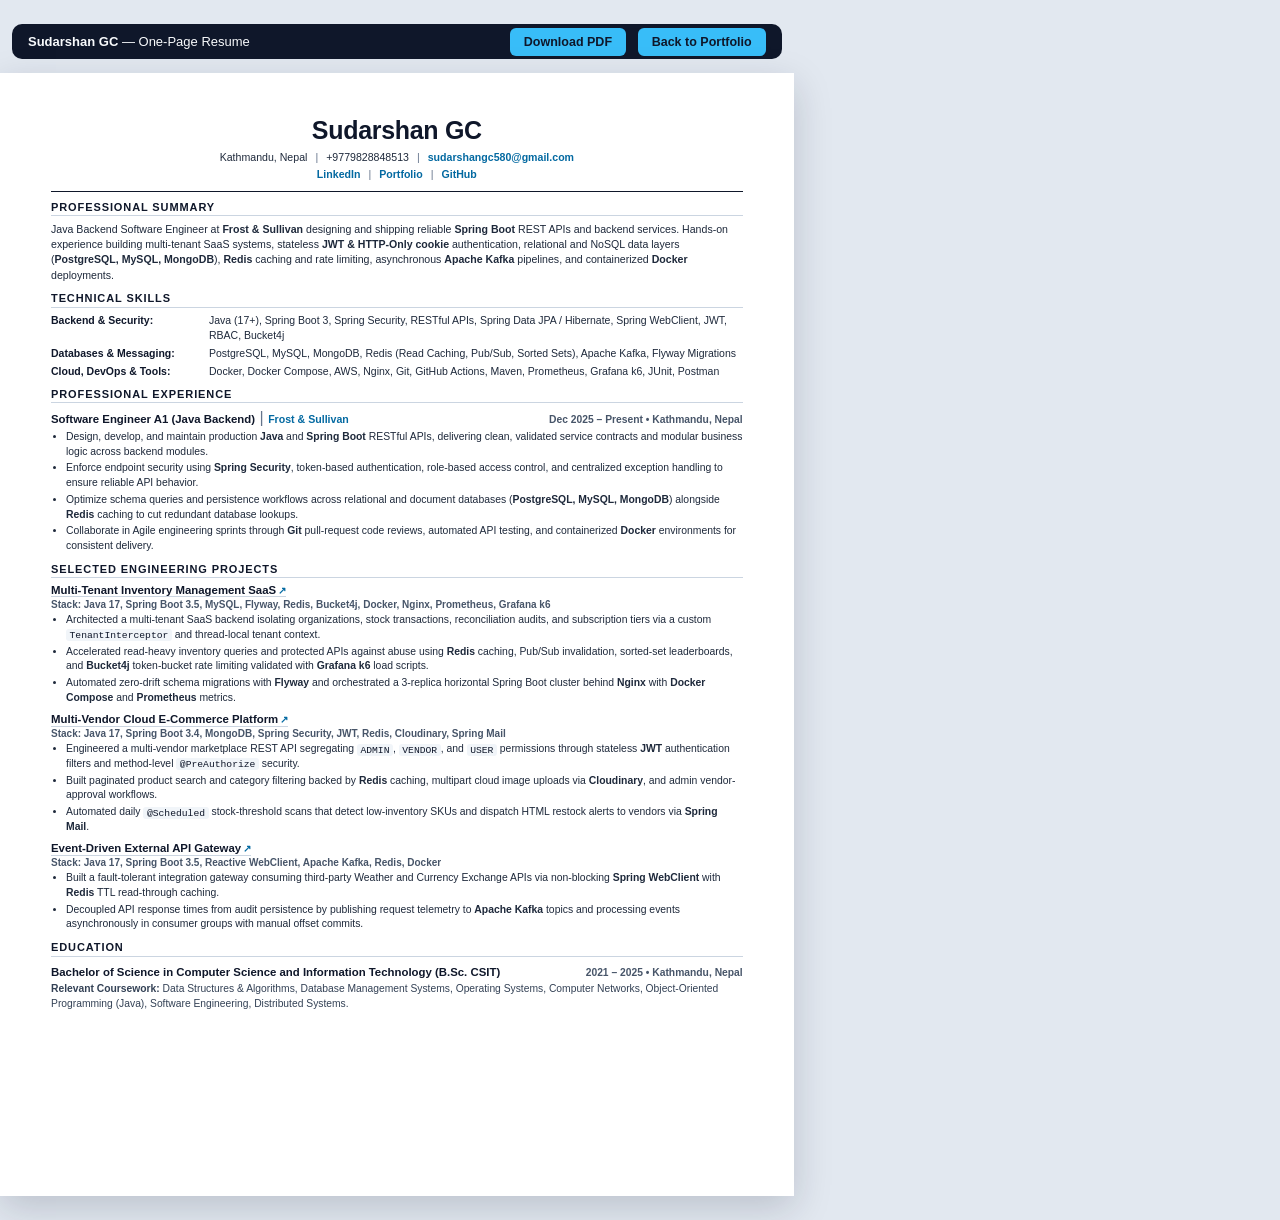
==== cv.html @ 2eac3193 "Center CV header with clean LinkedIn, Portfolio, and GitHub labels" ====
<!DOCTYPE html>
<html lang="en">

<head>
  <meta charset="UTF-8" />
  <meta name="viewport" content="width=device-width, initial-scale=1.0" />
  <title>Sudarshan GC — Resume (Java Backend Software Engineer)</title>
  <style>
    @page {
      size: A4 portrait;
      margin: 0;
    }

    * {
      box-sizing: border-box;
      margin: 0;
      padding: 0;
    }

    html,
    body {
      width: 210mm;
      background: #e2e8f0;
      font-family: 'Segoe UI', -apple-system, BlinkMacSystemFont, 'Helvetica Neue', Arial, sans-serif;
      color: #0f172a;
      -webkit-print-color-adjust: exact;
      print-color-adjust: exact;
    }

    @media screen {
      body {
        display: flex;
        flex-direction: column;
        align-items: center;
        padding: 24px 12px;
        width: 100%;
      }

      .print-bar {
        width: 210mm;
        max-width: 100%;
        display: flex;
        justify-content: space-between;
        align-items: center;
        margin-bottom: 14px;
        padding: 10px 16px;
        background: #0f172a;
        color: #f8fafc;
        border-radius: 10px;
        font-size: 13px;
      }

      .print-bar a,
      .print-bar button {
        background: #38bdf8;
        color: #0f172a;
        border: none;
        padding: 7px 14px;
        border-radius: 6px;
        font-weight: 700;
        font-size: 12.5px;
        text-decoration: none;
        cursor: pointer;
        margin-left: 8px;
      }

      .page {
        box-shadow: 0 12px 36px rgba(15, 23, 42, 0.18);
      }
    }

    @media print {

      html,
      body {
        background: #ffffff;
        width: 210mm;
        height: 297mm;
        overflow: hidden;
      }

      .print-bar {
        display: none !important;
      }
    }

    .page {
      width: 210mm;
      min-height: 297mm;
      max-height: 297mm;
      background: #ffffff;
      padding: 11.5mm 13.5mm 11mm 13.5mm;
      display: flex;
      flex-direction: column;
      justify-content: space-between;
    }

    /* Header */
    .header {
      text-align: center;
      border-bottom: 1.5px solid #0f172a;
      padding-bottom: 8px;
      margin-bottom: 9px;
    }

    .name {
      font-size: 25px;
      font-weight: 800;
      letter-spacing: -0.3px;
      color: #0f172a;
      line-height: 1.18;
    }

    .contact-row {
      margin-top: 4px;
      display: flex;
      justify-content: center;
      flex-wrap: wrap;
      gap: 2px 8px;
      font-size: 10.6px;
      color: #1e293b;
      line-height: 1.45;
    }

    .contact-links-row {
      margin-top: 2px;
      display: flex;
      justify-content: center;
      flex-wrap: wrap;
      gap: 2px 8px;
      font-size: 10.6px;
      color: #1e293b;
      line-height: 1.45;
    }

    .contact-row a,
    .contact-links-row a {
      color: #0369a1;
      text-decoration: none;
      font-weight: 600;
    }

    .sep {
      color: #64748b;
    }

    /* Sections */
    .section {
      margin-bottom: 9px;
    }

    .section:last-child {
      margin-bottom: 0;
    }

    .section-title {
      font-size: 11px;
      font-weight: 800;
      text-transform: uppercase;
      letter-spacing: 0.9px;
      color: #0f172a;
      border-bottom: 1px solid #cbd5e1;
      padding-bottom: 2.5px;
      margin-bottom: 5.5px;
    }

    .summary {
      font-size: 10.6px;
      line-height: 1.45;
      color: #1e293b;
    }

    /* Skills */
    .skills-grid {
      display: grid;
      grid-template-columns: 148px 1fr;
      row-gap: 3.5px;
      column-gap: 10px;
      font-size: 10.5px;
      line-height: 1.4;
    }

    .skill-cat {
      font-weight: 700;
      color: #0f172a;
    }

    .skill-items {
      color: #1e293b;
    }

    /* Experience & Projects */
    .entry {
      margin-bottom: 7.5px;
    }

    .entry:last-child {
      margin-bottom: 0;
    }

    .entry-head {
      display: flex;
      justify-content: space-between;
      align-items: baseline;
      gap: 8px;
    }

    .entry-title {
      font-size: 11.4px;
      font-weight: 700;
      color: #0f172a;
    }

    .entry-sub {
      font-size: 10.6px;
      font-weight: 600;
      color: #0369a1;
    }

    .entry-meta {
      font-size: 10.3px;
      font-weight: 600;
      color: #475569;
      white-space: nowrap;
    }

    .project-stack {
      margin-top: 1.5px;
      font-size: 10px;
      font-weight: 600;
      color: #475569;
    }

    .project-title-link {
      color: #0f172a;
      text-decoration: none;
      border-bottom: 1px solid #cbd5e1;
      padding-bottom: 0.5px;
    }

    .ext-arrow {
      font-size: 9.5px;
      color: #0369a1;
      margin-left: 2px;
    }

    ul.bullets {
      margin-top: 3px;
      padding-left: 15px;
      font-size: 10.4px;
      line-height: 1.42;
      color: #1e293b;
    }

    ul.bullets li {
      margin-bottom: 2px;
    }

    ul.bullets li:last-child {
      margin-bottom: 0;
    }

    code {
      font-family: Consolas, 'SFMono-Regular', Menlo, monospace;
      font-size: 9.7px;
      background: #f1f5f9;
      padding: 0.5px 3.5px;
      border-radius: 3px;
      color: #0f172a;
    }

    .edu-details {
      margin-top: 2px;
      font-size: 10.3px;
      color: #334155;
      line-height: 1.4;
    }
  </style>
</head>

<body>
  <div class="print-bar">
    <span><strong>Sudarshan GC</strong> — One-Page Resume</span>
    <div>
      <a href="Sudarshan_GC_CV.pdf" download>Download PDF</a>
      <a href="index.html">Back to Portfolio</a>
    </div>
  </div>

  <main class="page">
    <div>
      <!-- HEADER -->
      <header class="header">
        <h1 class="name">Sudarshan GC</h1>
        <div class="contact-row">
          <span>Kathmandu, Nepal</span>
          <span class="sep">|</span>
          <span>+9779828848513</span>
          <span class="sep">|</span>
          <a href="mailto:sudarshangc580@gmail.com">sudarshangc580@gmail.com</a>
        </div>
        <div class="contact-links-row">
          <a href="https://www.linkedin.com/in/sudarshan-g-c-8323a5442/">LinkedIn</a>
          <span class="sep">|</span>
          <a href="https://pablo483.github.io/">Portfolio</a>
          <span class="sep">|</span>
          <a href="https://github.com/pablo483">GitHub</a>
        </div>
      </header>

      <!-- SUMMARY -->
      <section class="section">
        <h2 class="section-title">Professional Summary</h2>
        <p class="summary">
          Java Backend Software Engineer at <strong>Frost &amp; Sullivan</strong> designing and shipping reliable
          <strong>Spring Boot</strong> REST APIs and backend services. Hands-on experience building multi-tenant SaaS
          systems, stateless <strong>JWT &amp; HTTP-Only cookie</strong> authentication, relational and NoSQL data
          layers (<strong>PostgreSQL, MySQL, MongoDB</strong>), <strong>Redis</strong> caching and rate limiting,
          asynchronous <strong>Apache Kafka</strong> pipelines, and containerized <strong>Docker</strong> deployments.
        </p>
      </section>

      <!-- TECHNICAL SKILLS -->
      <section class="section">
        <h2 class="section-title">Technical Skills</h2>
        <div class="skills-grid">
          <div class="skill-cat">Backend &amp; Security:</div>
          <div class="skill-items">Java (17+), Spring Boot 3, Spring Security, RESTful APIs, Spring Data JPA /
            Hibernate, Spring WebClient, JWT, RBAC, Bucket4j</div>

          <div class="skill-cat">Databases &amp; Messaging:</div>
          <div class="skill-items">PostgreSQL, MySQL, MongoDB, Redis (Read Caching, Pub/Sub, Sorted Sets), Apache Kafka,
            Flyway Migrations</div>

          <div class="skill-cat">Cloud, DevOps &amp; Tools:</div>
          <div class="skill-items">Docker, Docker Compose, AWS, Nginx, Git, GitHub Actions, Maven, Prometheus, Grafana
            k6, JUnit, Postman</div>
        </div>
      </section>

      <!-- PROFESSIONAL EXPERIENCE -->
      <section class="section">
        <h2 class="section-title">Professional Experience</h2>
        <div class="entry">
          <div class="entry-head">
            <div>
              <span class="entry-title">Software Engineer A1 (Java Backend)</span>
              <span class="sep"> | </span>
              <span class="entry-sub">Frost &amp; Sullivan</span>
            </div>
            <span class="entry-meta">Dec 2025 – Present • Kathmandu, Nepal</span>
          </div>
          <ul class="bullets">
            <li>Design, develop, and maintain production <strong>Java</strong> and <strong>Spring Boot</strong> RESTful
              APIs, delivering clean, validated service contracts and modular business logic across backend modules.
            </li>
            <li>Enforce endpoint security using <strong>Spring Security</strong>, token-based authentication, role-based
              access control, and centralized exception handling to ensure reliable API behavior.</li>
            <li>Optimize schema queries and persistence workflows across relational and document databases
              (<strong>PostgreSQL, MySQL, MongoDB</strong>) alongside <strong>Redis</strong> caching to cut redundant
              database lookups.</li>
            <li>Collaborate in Agile engineering sprints through <strong>Git</strong> pull-request code reviews,
              automated API testing, and containerized <strong>Docker</strong> environments for consistent delivery.
            </li>
          </ul>
        </div>
      </section>

      <!-- FEATURED BACKEND PROJECTS -->
      <section class="section">
        <h2 class="section-title">Selected Engineering Projects</h2>

        <div class="entry">
          <div class="entry-head">
            <a class="entry-title project-title-link" href="https://github.com/pablo483/Inventory-SAAS">Multi-Tenant
              Inventory Management SaaS<span class="ext-arrow">&#8599;</span></a>
          </div>
          <div class="project-stack">Stack: Java 17, Spring Boot 3.5, MySQL, Flyway, Redis, Bucket4j, Docker, Nginx,
            Prometheus, Grafana k6</div>
          <ul class="bullets">
            <li>Architected a multi-tenant SaaS backend isolating organizations, stock transactions, reconciliation
              audits, and subscription tiers via a custom <code>TenantInterceptor</code> and thread-local tenant
              context.</li>
            <li>Accelerated read-heavy inventory queries and protected APIs against abuse using <strong>Redis</strong>
              caching, Pub/Sub invalidation, sorted-set leaderboards, and <strong>Bucket4j</strong> token-bucket rate
              limiting validated with <strong>Grafana k6</strong> load scripts.</li>
            <li>Automated zero-drift schema migrations with <strong>Flyway</strong> and orchestrated a 3-replica
              horizontal Spring Boot cluster behind <strong>Nginx</strong> with <strong>Docker Compose</strong> and
              <strong>Prometheus</strong> metrics.
            </li>
          </ul>
        </div>

        <div class="entry">
          <div class="entry-head">
            <a class="entry-title project-title-link" href="https://github.com/pablo483/Ecommerce_Cloud">Multi-Vendor
              Cloud E-Commerce Platform<span class="ext-arrow">&#8599;</span></a>
          </div>
          <div class="project-stack">Stack: Java 17, Spring Boot 3.4, MongoDB, Spring Security, JWT, Redis, Cloudinary,
            Spring Mail</div>
          <ul class="bullets">
            <li>Engineered a multi-vendor marketplace REST API segregating <code>ADMIN</code>, <code>VENDOR</code>, and
              <code>USER</code> permissions through stateless <strong>JWT</strong> authentication filters and
              method-level <code>@PreAuthorize</code> security.
            </li>
            <li>Built paginated product search and category filtering backed by <strong>Redis</strong> caching,
              multipart cloud image uploads via <strong>Cloudinary</strong>, and admin vendor-approval workflows.</li>
            <li>Automated daily <code>@Scheduled</code> stock-threshold scans that detect low-inventory SKUs and
              dispatch HTML restock alerts to vendors via <strong>Spring Mail</strong>.</li>
          </ul>
        </div>

        <div class="entry">
          <div class="entry-head">
            <a class="entry-title project-title-link"
              href="https://github.com/pablo483/external-api-integration">Event-Driven External API Gateway<span
                class="ext-arrow">&#8599;</span></a>
          </div>
          <div class="project-stack">Stack: Java 17, Spring Boot 3.5, Reactive WebClient, Apache Kafka, Redis, Docker
          </div>
          <ul class="bullets">
            <li>Built a fault-tolerant integration gateway consuming third-party Weather and Currency Exchange APIs via
              non-blocking <strong>Spring WebClient</strong> with <strong>Redis</strong> TTL read-through caching.</li>
            <li>Decoupled API response times from audit persistence by publishing request telemetry to <strong>Apache
                Kafka</strong> topics and processing events asynchronously in consumer groups with manual offset
              commits.</li>
          </ul>
        </div>
      </section>

      <!-- EDUCATION -->
      <section class="section">
        <h2 class="section-title">Education</h2>
        <div class="entry">
          <div class="entry-head">
            <div>
              <span class="entry-title">Bachelor of Science in Computer Science and Information Technology (B.Sc.
                CSIT)</span>
            </div>
            <span class="entry-meta">2021 – 2025 • Kathmandu, Nepal</span>
          </div>
          <p class="edu-details">
            <strong>Relevant Coursework:</strong> Data Structures &amp; Algorithms, Database Management Systems,
            Operating Systems, Computer Networks, Object-Oriented Programming (Java), Software Engineering, Distributed
            Systems.
          </p>
        </div>
      </section>
    </div>
  </main>
</body>

</html>
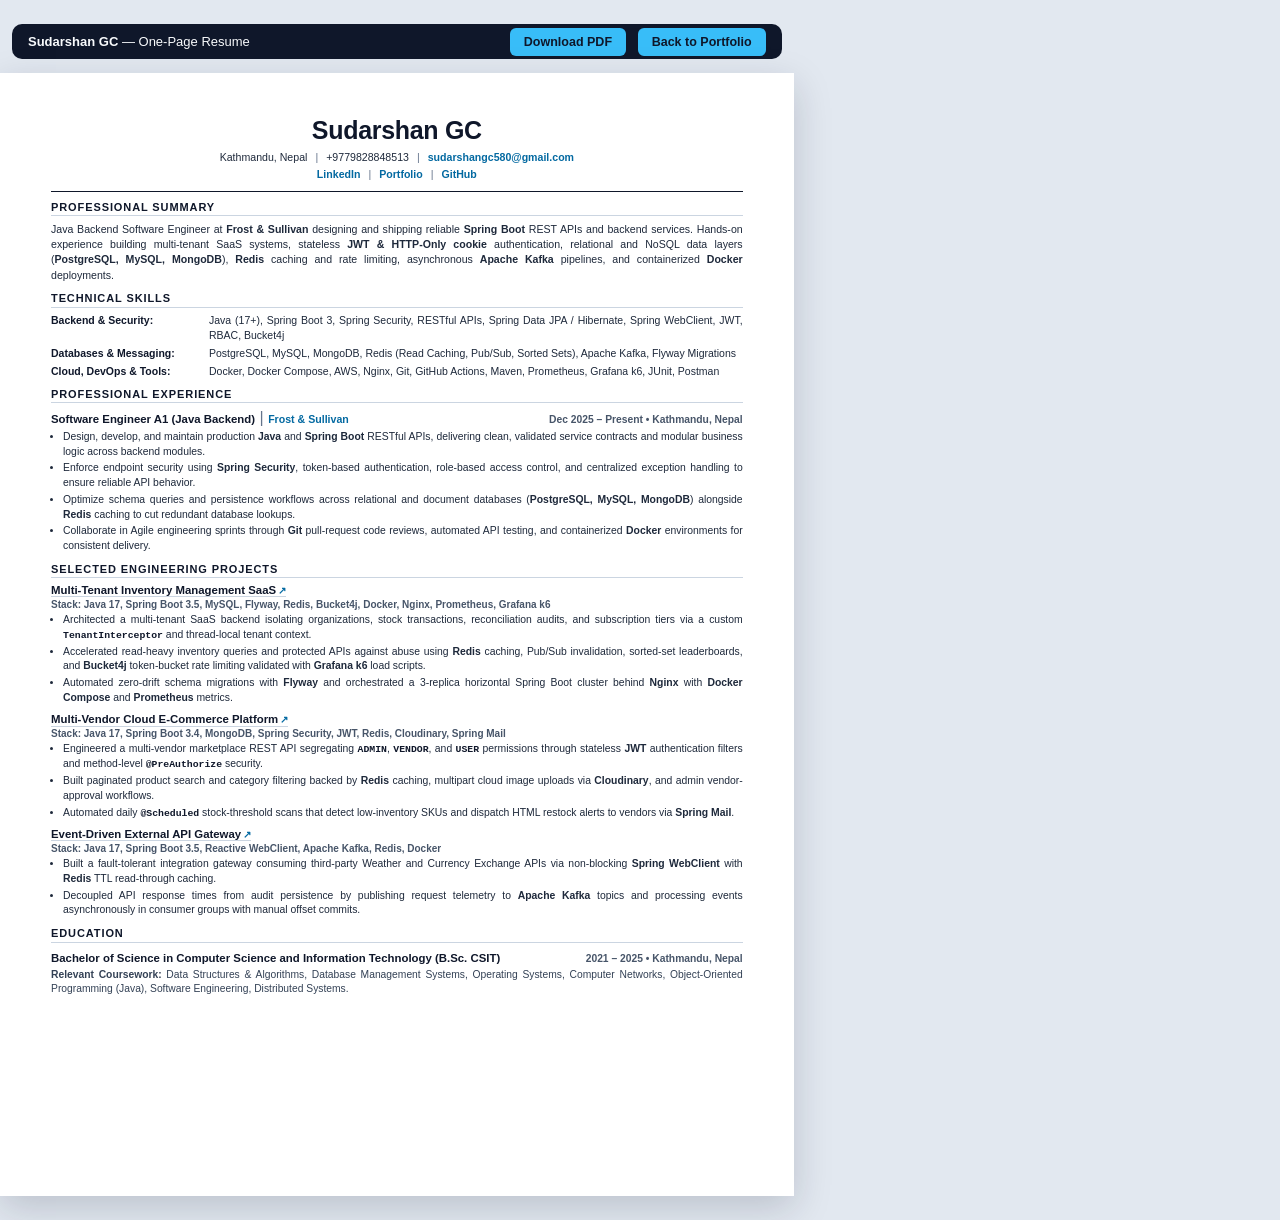
==== commit 80d3ffa2: "Justify CV body/bullets and align bullet margins flush with section lines" ====
--- a/cv.html
+++ b/cv.html
@@ -168,6 +168,7 @@
       font-size: 10.6px;
       line-height: 1.45;
       color: #1e293b;
+      text-align: justify;
     }
 
     /* Skills */
@@ -187,6 +188,7 @@
 
     .skill-items {
       color: #1e293b;
+      text-align: justify;
     }
 
     /* Experience & Projects */
@@ -246,10 +248,11 @@
 
     ul.bullets {
       margin-top: 3px;
-      padding-left: 15px;
+      padding-left: 12px;
       font-size: 10.4px;
       line-height: 1.42;
       color: #1e293b;
+      text-align: justify;
     }
 
     ul.bullets li {
@@ -262,11 +265,10 @@
 
     code {
       font-family: Consolas, 'SFMono-Regular', Menlo, monospace;
-      font-size: 9.7px;
-      background: #f1f5f9;
-      padding: 0.5px 3.5px;
-      border-radius: 3px;
-      color: #0f172a;
+      font-size: 9.8px;
+      font-weight: 600;
+      color: #0f172a;
+      padding: 0;
     }
 
     .edu-details {
@@ -274,6 +276,7 @@
       font-size: 10.3px;
       color: #334155;
       line-height: 1.4;
+      text-align: justify;
     }
   </style>
 </head>
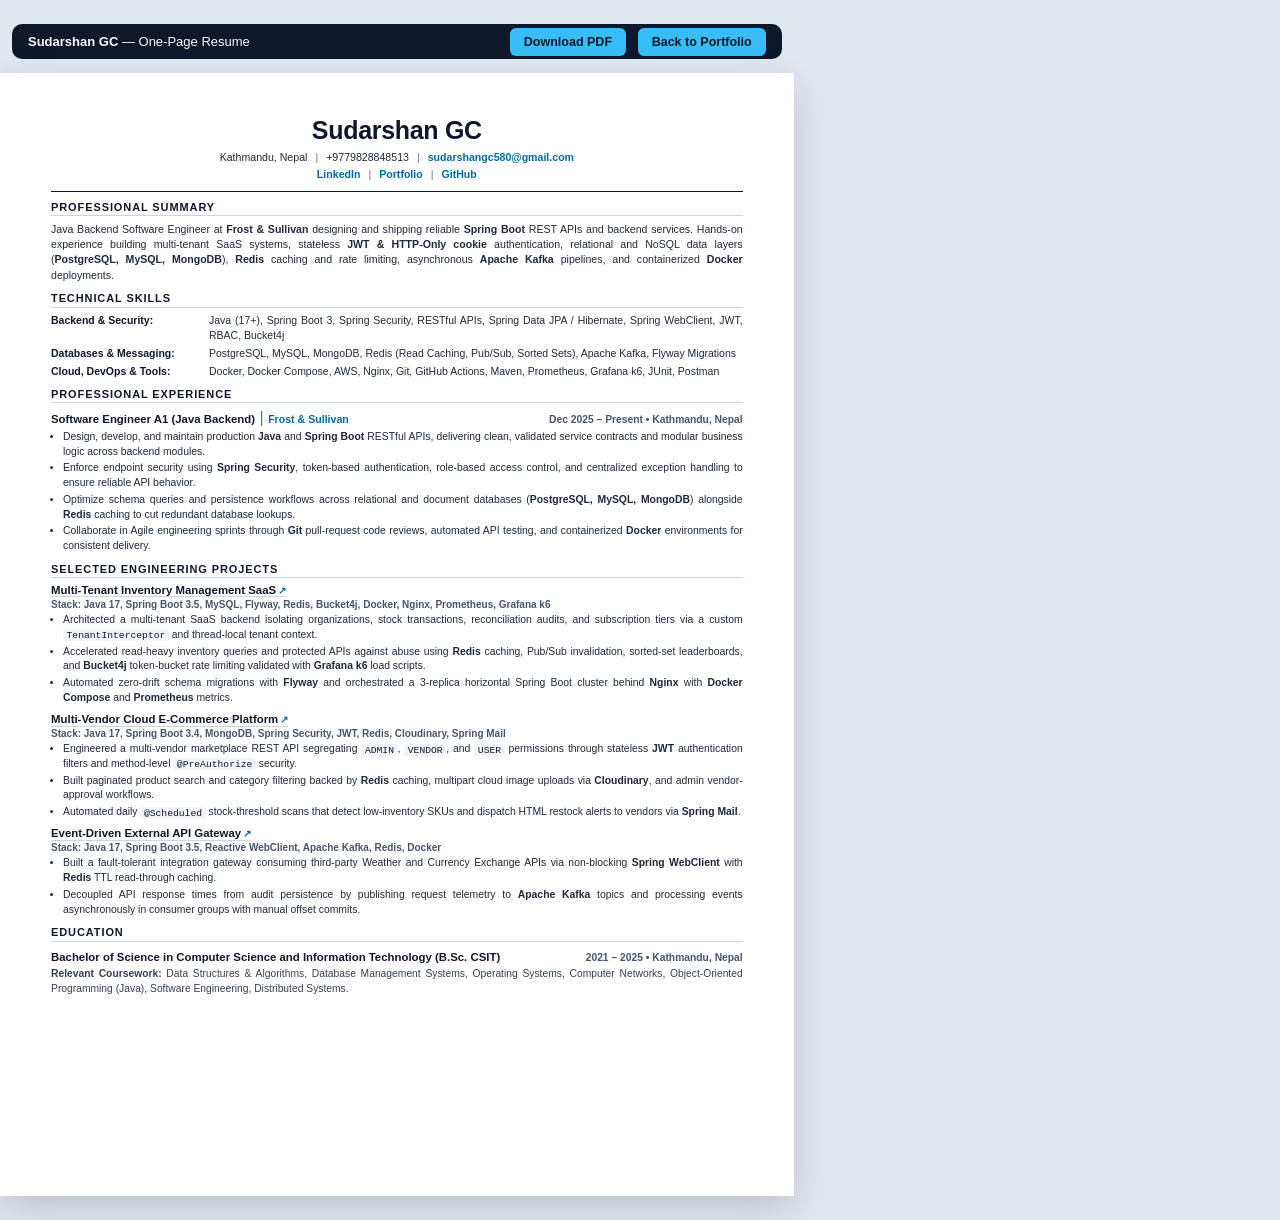
==== commit 3c4ac0ae: "Restore subtle code highlight pills while keeping justified edge alignment" ====
--- a/cv.html
+++ b/cv.html
@@ -265,10 +265,11 @@
 
     code {
       font-family: Consolas, 'SFMono-Regular', Menlo, monospace;
-      font-size: 9.8px;
-      font-weight: 600;
-      color: #0f172a;
-      padding: 0;
+      font-size: 9.7px;
+      background: #f1f5f9;
+      padding: 0.5px 3.5px;
+      border-radius: 3px;
+      color: #0f172a;
     }
 
     .edu-details {
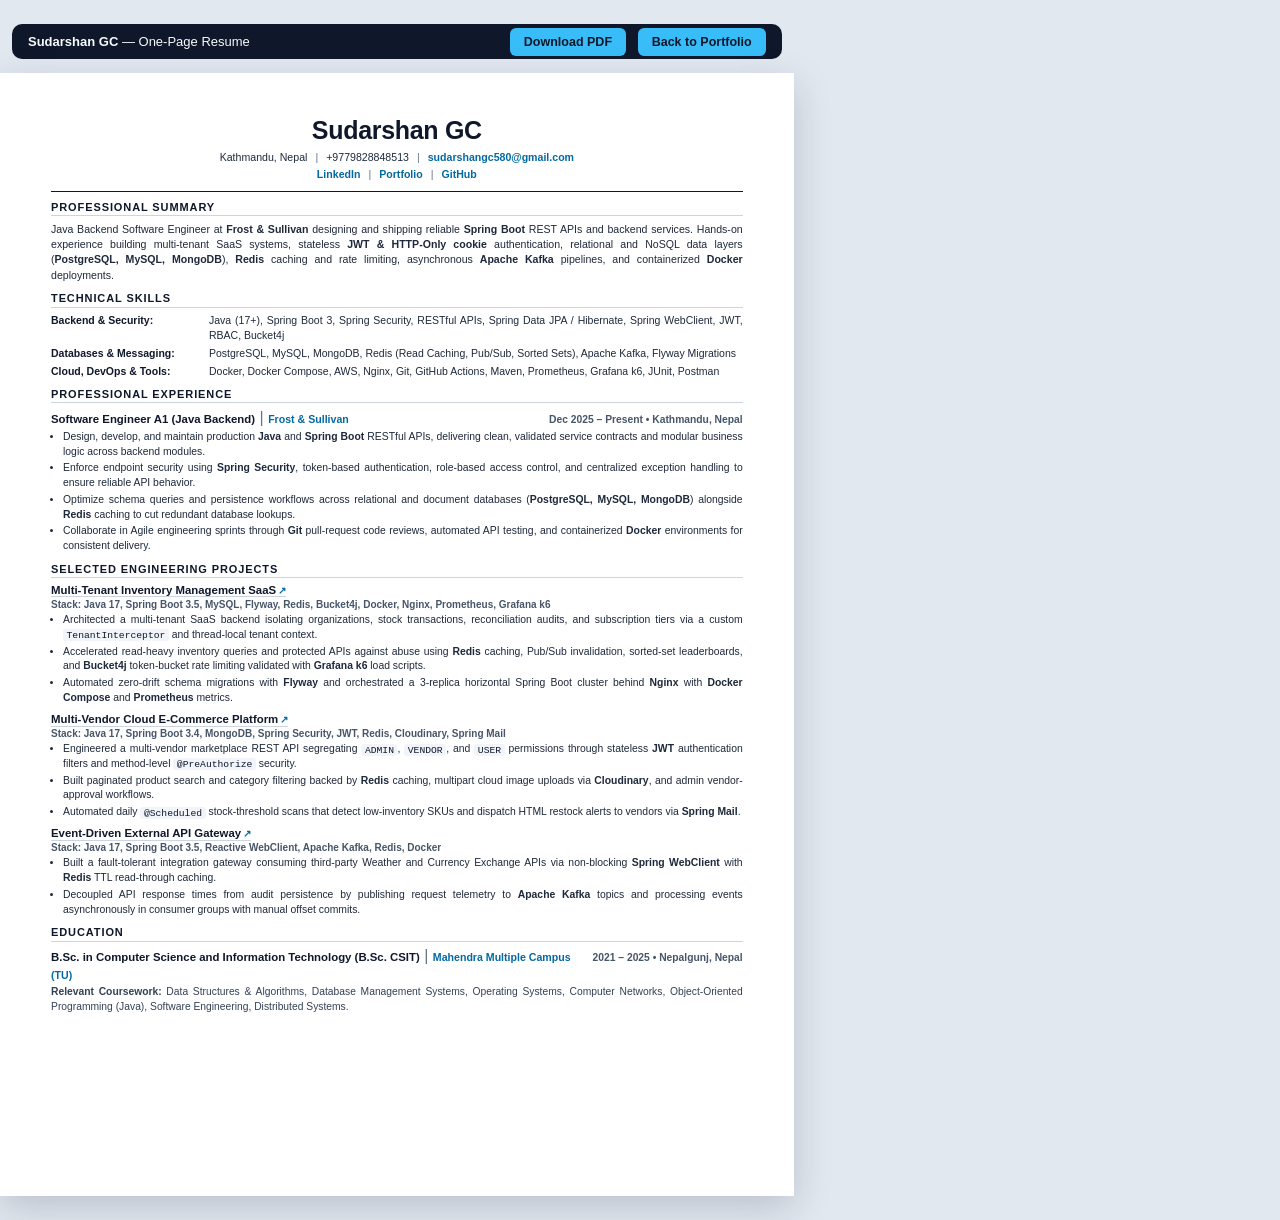
==== commit ff15c4f9: "Add Mahendra Multiple Campus (TU) to CV and portfolio education section" ====
--- a/cv.html
+++ b/cv.html
@@ -438,10 +438,11 @@
         <div class="entry">
           <div class="entry-head">
             <div>
-              <span class="entry-title">Bachelor of Science in Computer Science and Information Technology (B.Sc.
-                CSIT)</span>
+              <span class="entry-title">B.Sc. in Computer Science and Information Technology (B.Sc. CSIT)</span>
+              <span class="sep"> | </span>
+              <span class="entry-sub">Mahendra Multiple Campus (TU)</span>
             </div>
-            <span class="entry-meta">2021 – 2025 • Kathmandu, Nepal</span>
+            <span class="entry-meta">2021 – 2025 • Nepalgunj, Nepal</span>
           </div>
           <p class="edu-details">
             <strong>Relevant Coursework:</strong> Data Structures &amp; Algorithms, Database Management Systems,
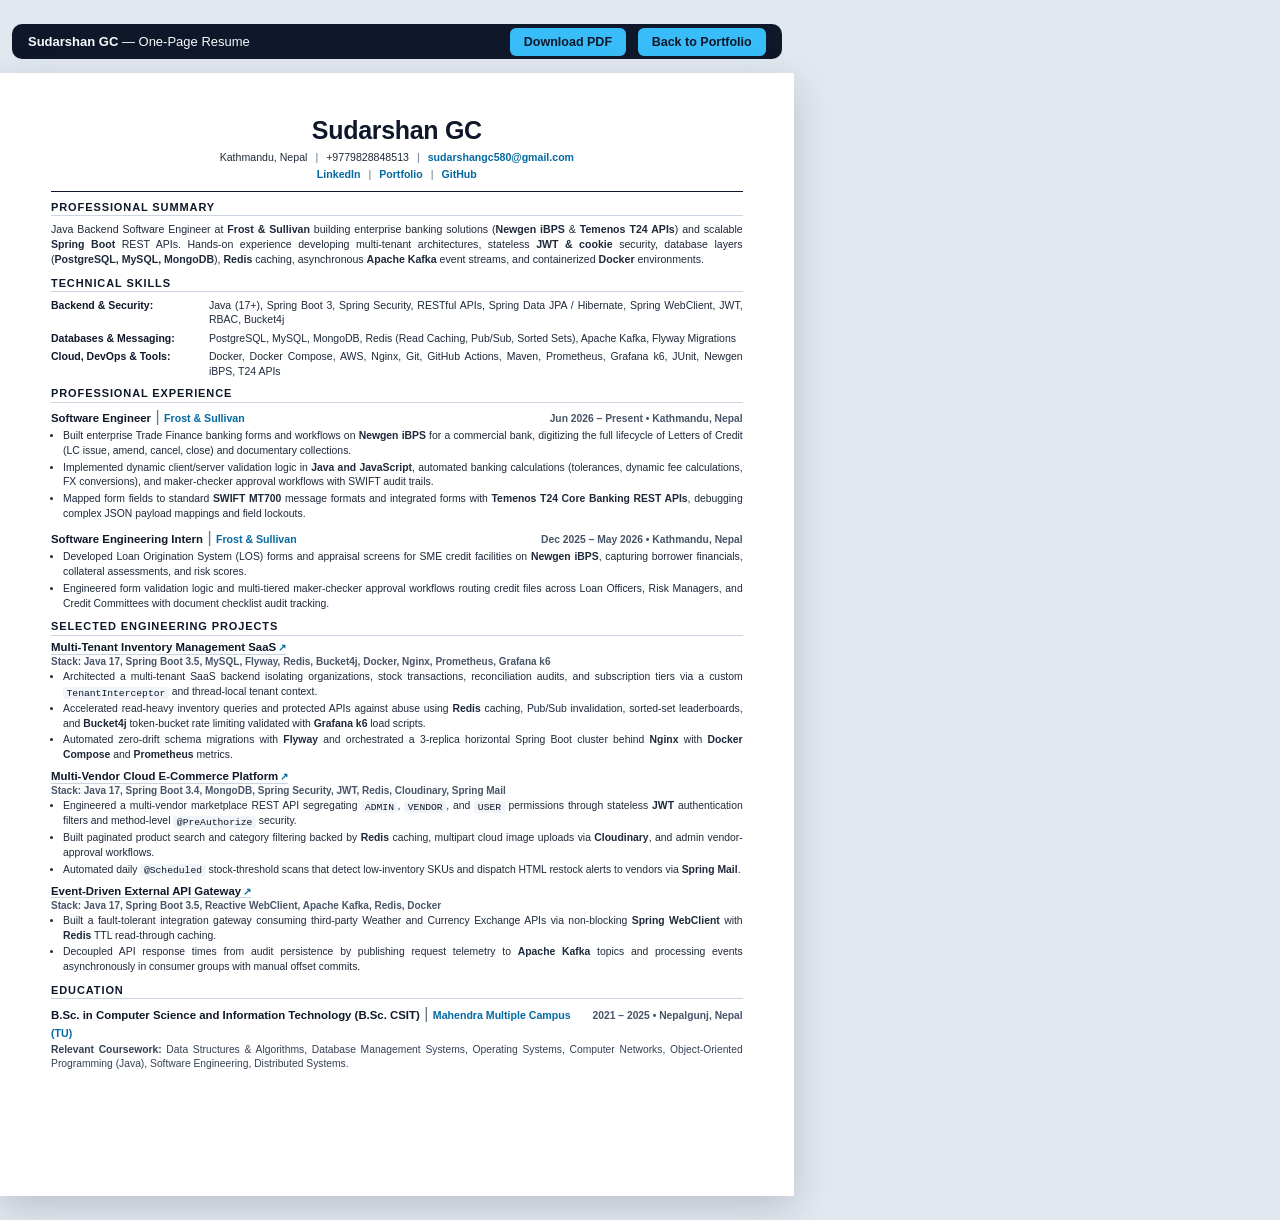
==== commit f0221318: "Update CV and Portfolio with Frost & Sullivan Trade Finance & LOS SME career progression" ====
--- a/cv.html
+++ b/cv.html
@@ -304,7 +304,7 @@
           <a href="mailto:sudarshangc580@gmail.com">sudarshangc580@gmail.com</a>
         </div>
         <div class="contact-links-row">
-          <a href="https://www.linkedin.com/in/sudarshan-g-c-8323a5442/">LinkedIn</a>
+          <a href="https://www.linkedin.com/in/sudarshan-gc-8323a5442/">LinkedIn</a>
           <span class="sep">|</span>
           <a href="https://pablo483.github.io/">Portfolio</a>
           <span class="sep">|</span>
@@ -316,11 +316,11 @@
       <section class="section">
         <h2 class="section-title">Professional Summary</h2>
         <p class="summary">
-          Java Backend Software Engineer at <strong>Frost &amp; Sullivan</strong> designing and shipping reliable
-          <strong>Spring Boot</strong> REST APIs and backend services. Hands-on experience building multi-tenant SaaS
-          systems, stateless <strong>JWT &amp; HTTP-Only cookie</strong> authentication, relational and NoSQL data
-          layers (<strong>PostgreSQL, MySQL, MongoDB</strong>), <strong>Redis</strong> caching and rate limiting,
-          asynchronous <strong>Apache Kafka</strong> pipelines, and containerized <strong>Docker</strong> deployments.
+          Java Backend Software Engineer at <strong>Frost &amp; Sullivan</strong> building enterprise banking solutions
+          (<strong>Newgen iBPS</strong> &amp; <strong>Temenos T24 APIs</strong>) and scalable <strong>Spring Boot</strong>
+          REST APIs. Hands-on experience developing multi-tenant architectures, stateless <strong>JWT &amp; cookie</strong>
+          security, database layers (<strong>PostgreSQL, MySQL, MongoDB</strong>), <strong>Redis</strong> caching,
+          asynchronous <strong>Apache Kafka</strong> event streams, and containerized <strong>Docker</strong> environments.
         </p>
       </section>
 
@@ -338,7 +338,7 @@
 
           <div class="skill-cat">Cloud, DevOps &amp; Tools:</div>
           <div class="skill-items">Docker, Docker Compose, AWS, Nginx, Git, GitHub Actions, Maven, Prometheus, Grafana
-            k6, JUnit, Postman</div>
+            k6, JUnit, Newgen iBPS, T24 APIs</div>
         </div>
       </section>
 
@@ -348,24 +348,31 @@
         <div class="entry">
           <div class="entry-head">
             <div>
-              <span class="entry-title">Software Engineer A1 (Java Backend)</span>
+              <span class="entry-title">Software Engineer</span>
               <span class="sep"> | </span>
               <span class="entry-sub">Frost &amp; Sullivan</span>
             </div>
-            <span class="entry-meta">Dec 2025 – Present • Kathmandu, Nepal</span>
+            <span class="entry-meta">Jun 2026 – Present • Kathmandu, Nepal</span>
           </div>
           <ul class="bullets">
-            <li>Design, develop, and maintain production <strong>Java</strong> and <strong>Spring Boot</strong> RESTful
-              APIs, delivering clean, validated service contracts and modular business logic across backend modules.
-            </li>
-            <li>Enforce endpoint security using <strong>Spring Security</strong>, token-based authentication, role-based
-              access control, and centralized exception handling to ensure reliable API behavior.</li>
-            <li>Optimize schema queries and persistence workflows across relational and document databases
-              (<strong>PostgreSQL, MySQL, MongoDB</strong>) alongside <strong>Redis</strong> caching to cut redundant
-              database lookups.</li>
-            <li>Collaborate in Agile engineering sprints through <strong>Git</strong> pull-request code reviews,
-              automated API testing, and containerized <strong>Docker</strong> environments for consistent delivery.
-            </li>
+            <li>Built enterprise Trade Finance banking forms and workflows on <strong>Newgen iBPS</strong> for a commercial bank, digitizing the full lifecycle of Letters of Credit (LC issue, amend, cancel, close) and documentary collections.</li>
+            <li>Implemented dynamic client/server validation logic in <strong>Java and JavaScript</strong>, automated banking calculations (tolerances, dynamic fee calculations, FX conversions), and maker-checker approval workflows with SWIFT audit trails.</li>
+            <li>Mapped form fields to standard <strong>SWIFT MT700</strong> message formats and integrated forms with <strong>Temenos T24 Core Banking REST APIs</strong>, debugging complex JSON payload mappings and field lockouts.</li>
+          </ul>
+        </div>
+
+        <div class="entry">
+          <div class="entry-head">
+            <div>
+              <span class="entry-title">Software Engineering Intern</span>
+              <span class="sep"> | </span>
+              <span class="entry-sub">Frost &amp; Sullivan</span>
+            </div>
+            <span class="entry-meta">Dec 2025 – May 2026 • Kathmandu, Nepal</span>
+          </div>
+          <ul class="bullets">
+            <li>Developed Loan Origination System (LOS) forms and appraisal screens for SME credit facilities on <strong>Newgen iBPS</strong>, capturing borrower financials, collateral assessments, and risk scores.</li>
+            <li>Engineered form validation logic and multi-tiered maker-checker approval workflows routing credit files across Loan Officers, Risk Managers, and Credit Committees with document checklist audit tracking.</li>
           </ul>
         </div>
       </section>
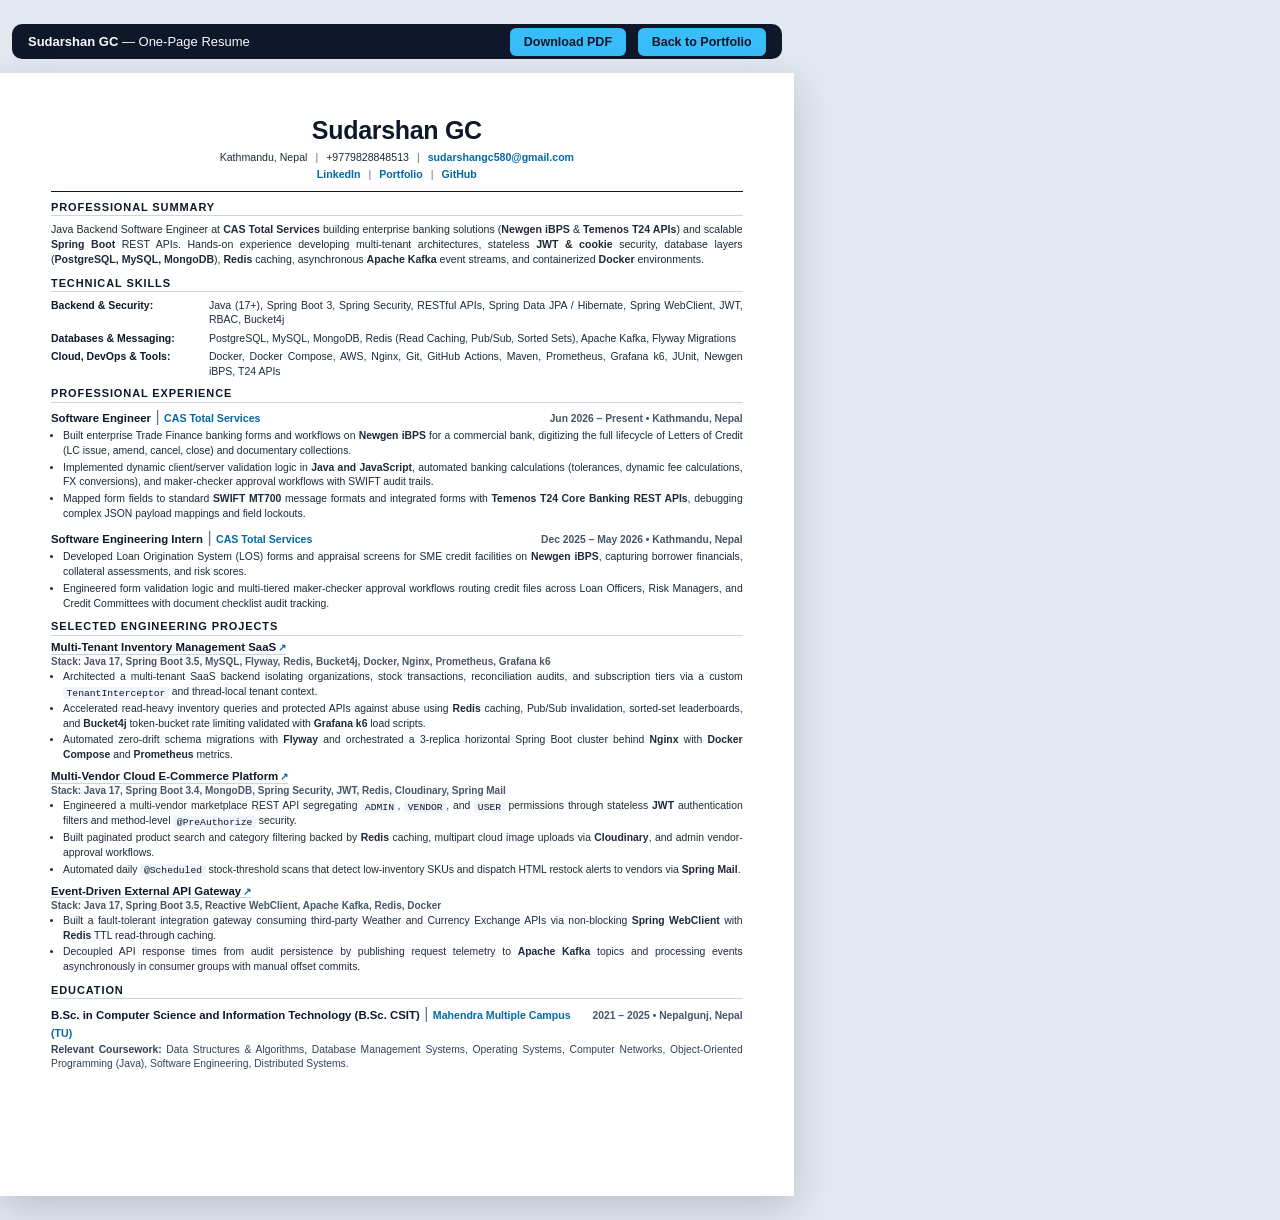
==== commit b9737b68: "Update company name to CAS Total Services across CV, PDF, and portfolio" ====
--- a/cv.html
+++ b/cv.html
@@ -316,11 +316,14 @@
       <section class="section">
         <h2 class="section-title">Professional Summary</h2>
         <p class="summary">
-          Java Backend Software Engineer at <strong>Frost &amp; Sullivan</strong> building enterprise banking solutions
-          (<strong>Newgen iBPS</strong> &amp; <strong>Temenos T24 APIs</strong>) and scalable <strong>Spring Boot</strong>
-          REST APIs. Hands-on experience developing multi-tenant architectures, stateless <strong>JWT &amp; cookie</strong>
+          Java Backend Software Engineer at <strong>CAS Total Services</strong> building enterprise banking solutions
+          (<strong>Newgen iBPS</strong> &amp; <strong>Temenos T24 APIs</strong>) and scalable <strong>Spring
+            Boot</strong>
+          REST APIs. Hands-on experience developing multi-tenant architectures, stateless <strong>JWT &amp;
+            cookie</strong>
           security, database layers (<strong>PostgreSQL, MySQL, MongoDB</strong>), <strong>Redis</strong> caching,
-          asynchronous <strong>Apache Kafka</strong> event streams, and containerized <strong>Docker</strong> environments.
+          asynchronous <strong>Apache Kafka</strong> event streams, and containerized <strong>Docker</strong>
+          environments.
         </p>
       </section>
 
@@ -350,14 +353,20 @@
             <div>
               <span class="entry-title">Software Engineer</span>
               <span class="sep"> | </span>
-              <span class="entry-sub">Frost &amp; Sullivan</span>
+              <span class="entry-sub">CAS Total Services</span>
             </div>
             <span class="entry-meta">Jun 2026 – Present • Kathmandu, Nepal</span>
           </div>
           <ul class="bullets">
-            <li>Built enterprise Trade Finance banking forms and workflows on <strong>Newgen iBPS</strong> for a commercial bank, digitizing the full lifecycle of Letters of Credit (LC issue, amend, cancel, close) and documentary collections.</li>
-            <li>Implemented dynamic client/server validation logic in <strong>Java and JavaScript</strong>, automated banking calculations (tolerances, dynamic fee calculations, FX conversions), and maker-checker approval workflows with SWIFT audit trails.</li>
-            <li>Mapped form fields to standard <strong>SWIFT MT700</strong> message formats and integrated forms with <strong>Temenos T24 Core Banking REST APIs</strong>, debugging complex JSON payload mappings and field lockouts.</li>
+            <li>Built enterprise Trade Finance banking forms and workflows on <strong>Newgen iBPS</strong> for a
+              commercial bank, digitizing the full lifecycle of Letters of Credit (LC issue, amend, cancel, close) and
+              documentary collections.</li>
+            <li>Implemented dynamic client/server validation logic in <strong>Java and JavaScript</strong>, automated
+              banking calculations (tolerances, dynamic fee calculations, FX conversions), and maker-checker approval
+              workflows with SWIFT audit trails.</li>
+            <li>Mapped form fields to standard <strong>SWIFT MT700</strong> message formats and integrated forms with
+              <strong>Temenos T24 Core Banking REST APIs</strong>, debugging complex JSON payload mappings and field
+              lockouts.</li>
           </ul>
         </div>
 
@@ -366,13 +375,15 @@
             <div>
               <span class="entry-title">Software Engineering Intern</span>
               <span class="sep"> | </span>
-              <span class="entry-sub">Frost &amp; Sullivan</span>
+              <span class="entry-sub">CAS Total Services</span>
             </div>
             <span class="entry-meta">Dec 2025 – May 2026 • Kathmandu, Nepal</span>
           </div>
           <ul class="bullets">
-            <li>Developed Loan Origination System (LOS) forms and appraisal screens for SME credit facilities on <strong>Newgen iBPS</strong>, capturing borrower financials, collateral assessments, and risk scores.</li>
-            <li>Engineered form validation logic and multi-tiered maker-checker approval workflows routing credit files across Loan Officers, Risk Managers, and Credit Committees with document checklist audit tracking.</li>
+            <li>Developed Loan Origination System (LOS) forms and appraisal screens for SME credit facilities on
+              <strong>Newgen iBPS</strong>, capturing borrower financials, collateral assessments, and risk scores.</li>
+            <li>Engineered form validation logic and multi-tiered maker-checker approval workflows routing credit files
+              across Loan Officers, Risk Managers, and Credit Committees with document checklist audit tracking.</li>
           </ul>
         </div>
       </section>
